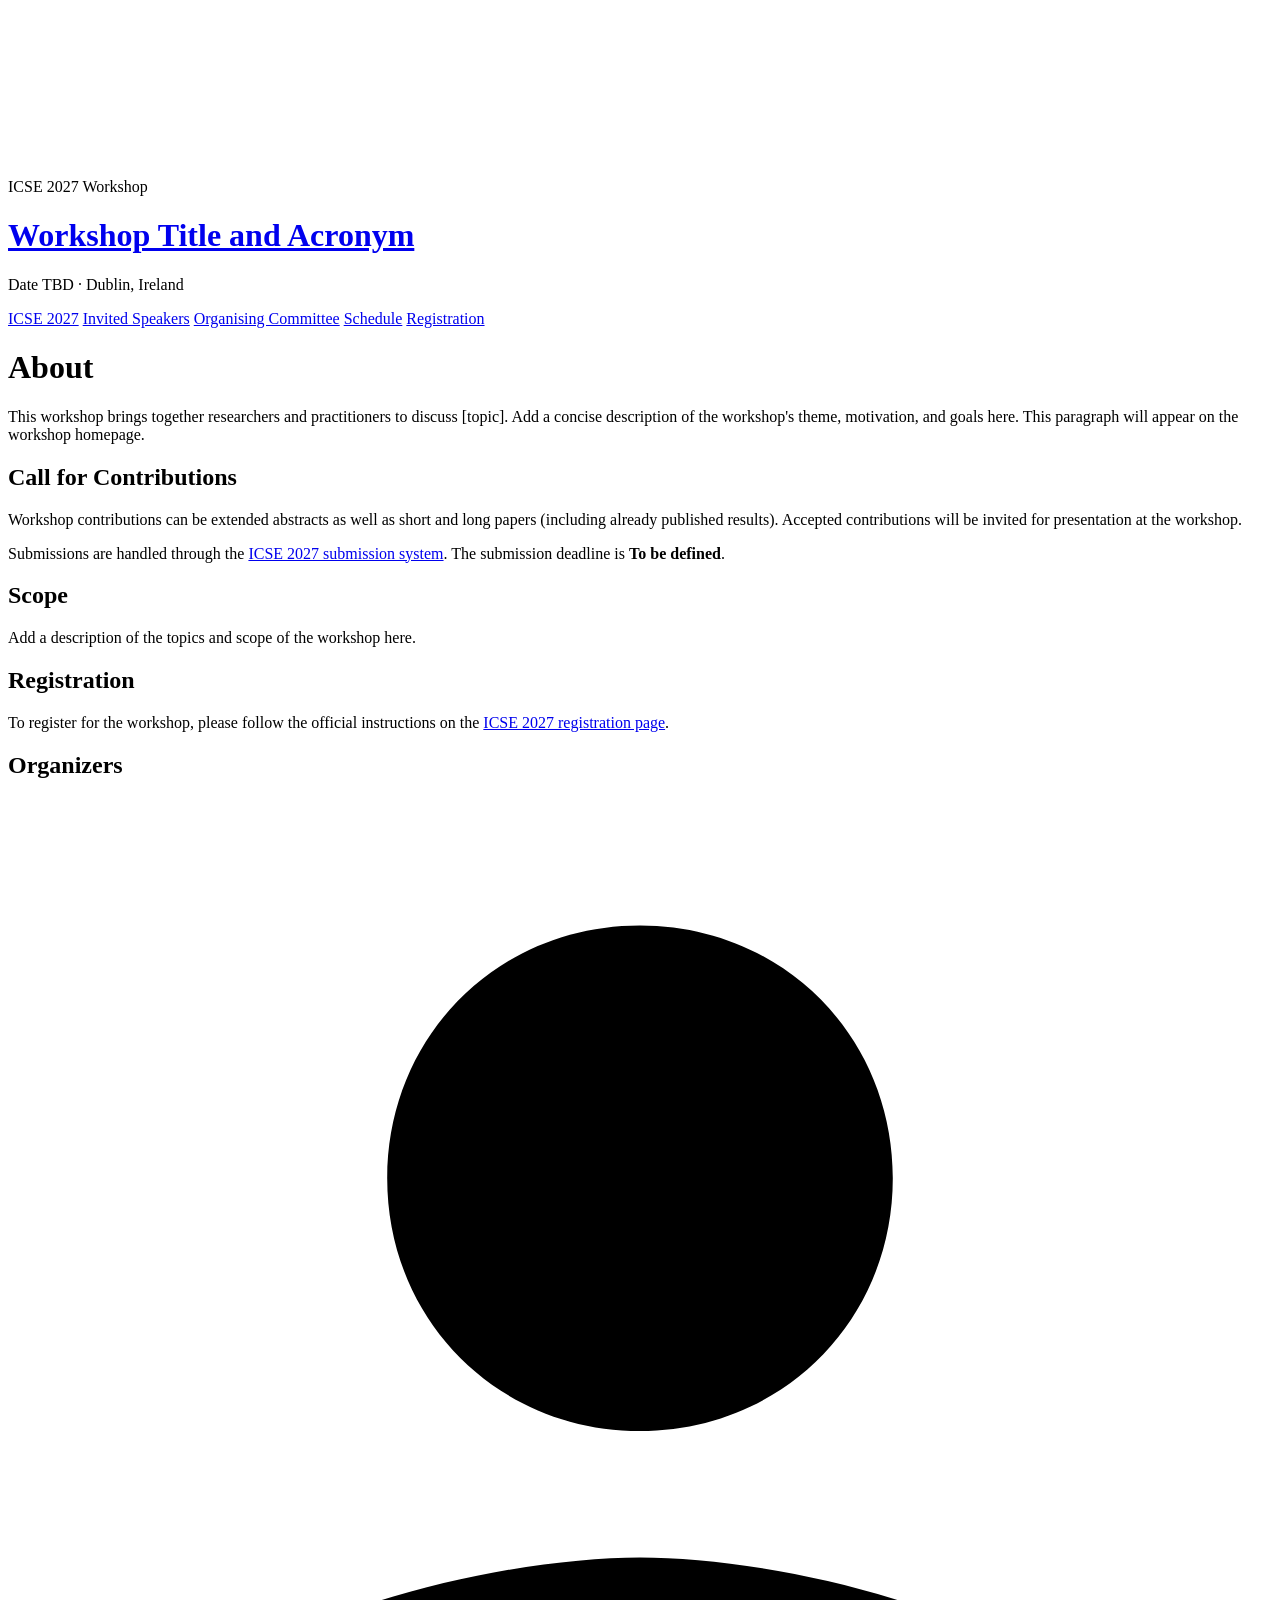
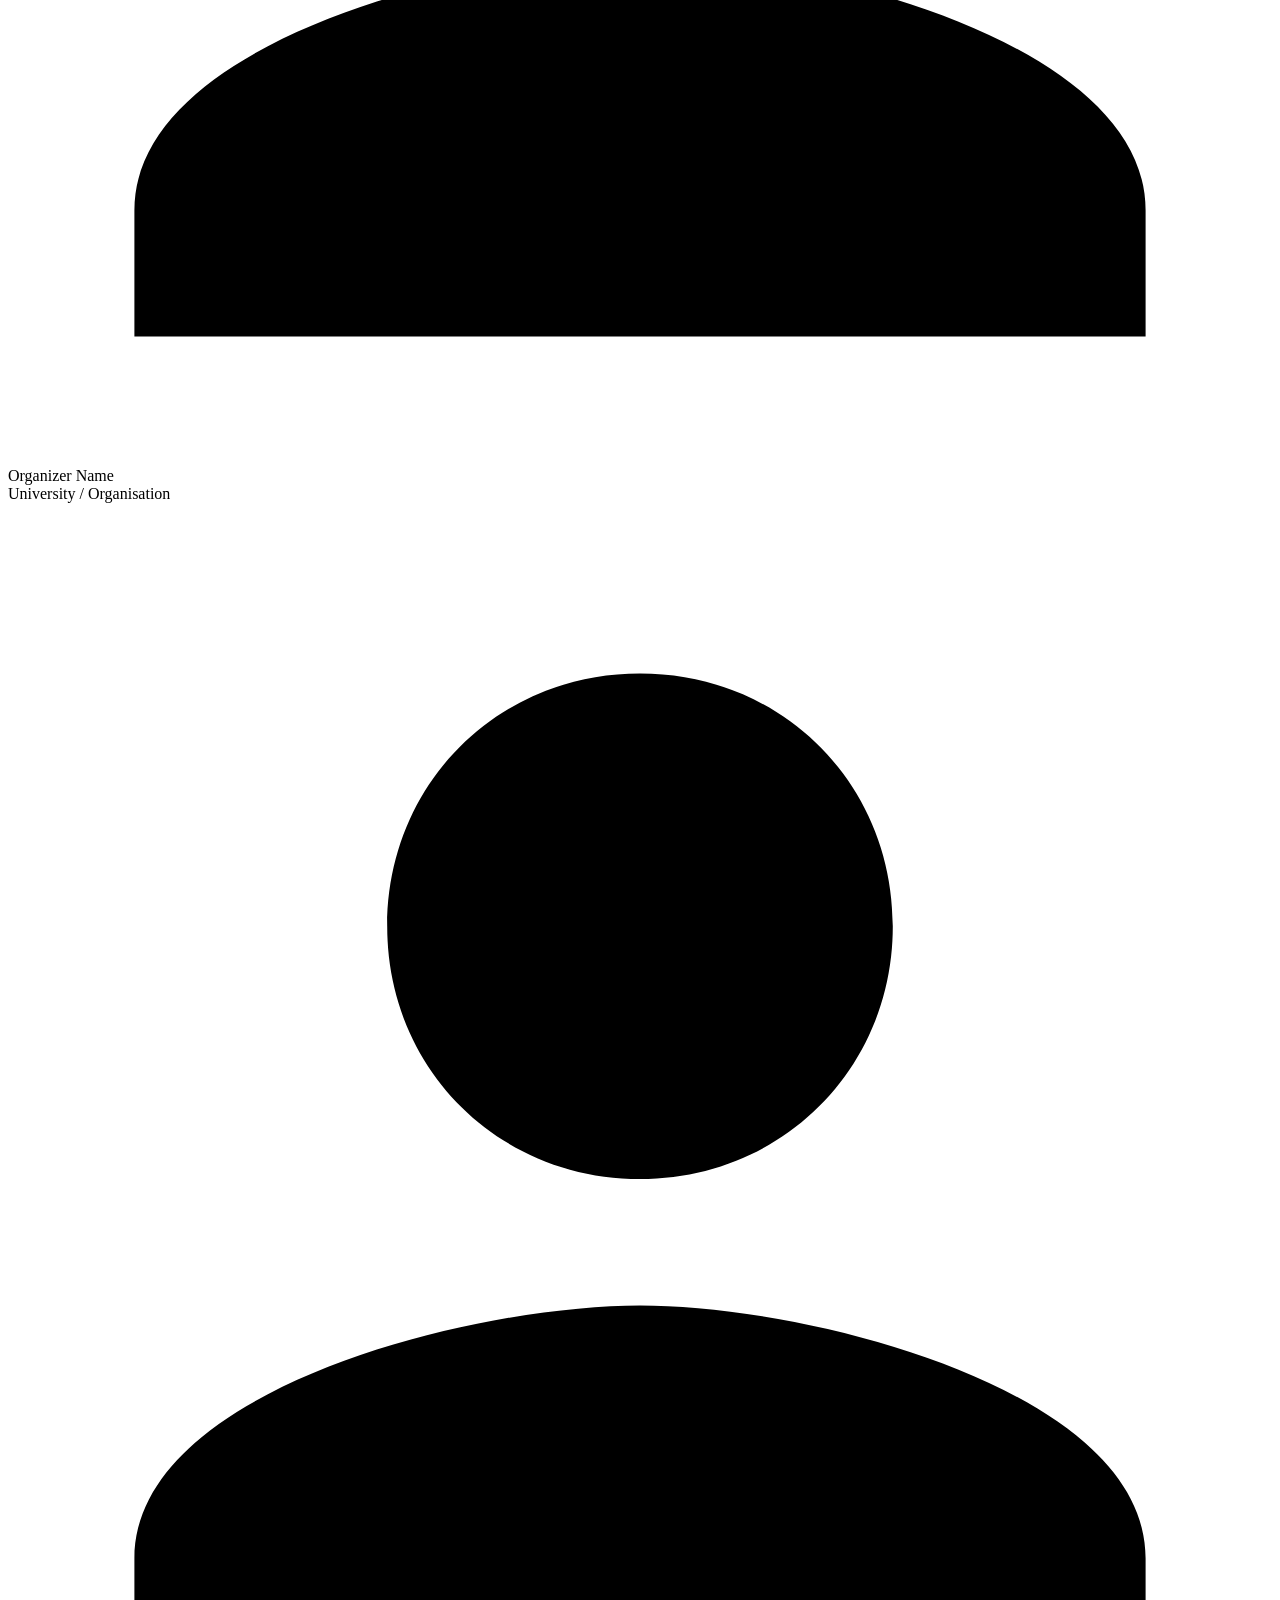
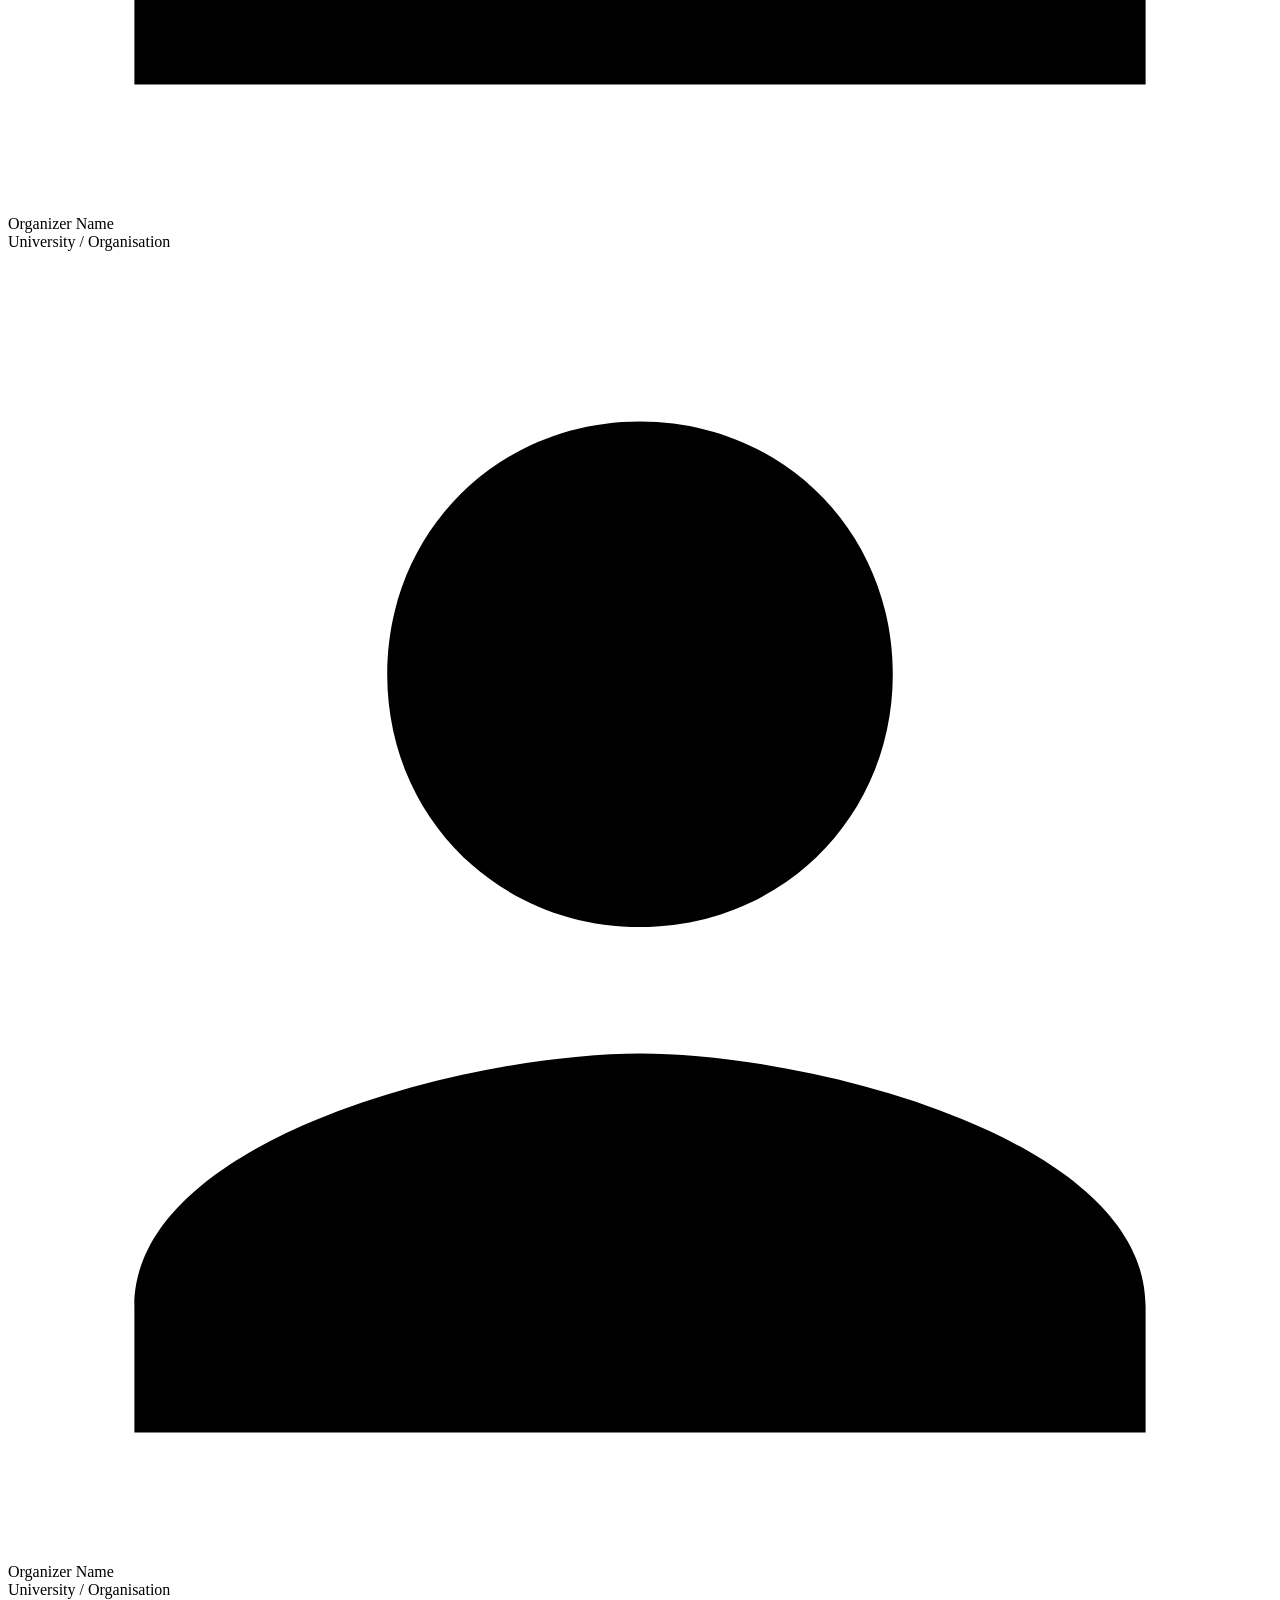
==== index.html @ 01742e88 "template" ====
<!DOCTYPE html>
<html lang="en">
<head>
  <meta charset="UTF-8"/>
  <meta name="viewport" content="width=device-width, initial-scale=1"/>
  <title>Workshop Title and Acronym · ICSE 2027</title>
  <link rel="stylesheet" href="assets/style.css"/>
</head>
<body>

<!-- ── Hero Banner ─────────────────────────────── -->
<header class="hero">
  <canvas class="hero-canvas"></canvas>
  <div class="hero-inner">
    <p class="hero-tagline">ICSE 2027 Workshop</p>
    <h1 class="hero-title">
      <a href="index.html">Workshop Title and Acronym</a>
    </h1>
    <p class="hero-date">Date TBD · Dublin, Ireland</p>
    <nav class="hero-nav">
      <a href="https://conf.researchr.org/home/icse-2027" target="_blank" rel="noopener">ICSE 2027</a>
      <a href="invited/index.html">Invited Speakers</a>
      <a href="committee/index.html">Organising Committee</a>
      <a href="schedule/schedule.pdf">Schedule</a>
      <a href="https://icse2027.hotcrp.com/" target="_blank" rel="noopener">Registration</a>
    </nav>
  </div>
</header>

<!-- ── Page Body ───────────────────────────────── -->
<main class="page-content about-section">

  <h1>About</h1>
  <p>
    This workshop brings together researchers and practitioners to discuss [topic].
    Add a concise description of the workshop's theme, motivation, and goals here.
    This paragraph will appear on the workshop homepage.
  </p>

  <h2>Call for Contributions</h2>
  <p>
    Workshop contributions can be extended abstracts as well as short and long papers
    (including already published results). Accepted contributions will be invited for
    presentation at the workshop.
  </p>
  <p>
    Submissions are handled through the
    <a href="https://icse2027.hotcrp.com/" target="_blank" rel="noopener">ICSE 2027 submission system</a>.
    The submission deadline is <strong>To be defined</strong>.
  </p>

  <h2>Scope</h2>
  <p>
    Add a description of the topics and scope of the workshop here.
  </p>

  <h2>Registration</h2>
  <p>
    To register for the workshop, please follow the official instructions on the
    <a href="https://icse2027.hotcrp.com/" target="_blank" rel="noopener">ICSE 2027 registration page</a>.
  </p>

  <h2>Organizers</h2>
  <div style="display:flex; flex-direction:column; gap:22px; margin-top:12px;">

    <!-- Repeat this block for each organizer -->
    <div class="speaker-card" style="padding-bottom:22px; margin-bottom:0; border-bottom:1px solid var(--border);">
      <div class="speaker-photo-placeholder">
        <svg viewBox="0 0 24 24" xmlns="http://www.w3.org/2000/svg">
          <path d="M12 12c2.7 0 4.8-2.1 4.8-4.8S14.7 2.4 12 2.4 7.2 4.5 7.2 7.2 9.3 12 12 12zm0 2.4c-3.2 0-9.6 1.6-9.6 4.8v2.4h19.2v-2.4c0-3.2-6.4-4.8-9.6-4.8z"/>
        </svg>
      </div>
      <div class="speaker-info">
        <div class="speaker-name">Organizer Name</div>
        <div class="speaker-org">University / Organisation</div>
      </div>
    </div>

    <div class="speaker-card" style="padding-bottom:22px; margin-bottom:0; border-bottom:1px solid var(--border);">
      <div class="speaker-photo-placeholder">
        <svg viewBox="0 0 24 24" xmlns="http://www.w3.org/2000/svg">
          <path d="M12 12c2.7 0 4.8-2.1 4.8-4.8S14.7 2.4 12 2.4 7.2 4.5 7.2 7.2 9.3 12 12 12zm0 2.4c-3.2 0-9.6 1.6-9.6 4.8v2.4h19.2v-2.4c0-3.2-6.4-4.8-9.6-4.8z"/>
        </svg>
      </div>
      <div class="speaker-info">
        <div class="speaker-name">Organizer Name</div>
        <div class="speaker-org">University / Organisation</div>
      </div>
    </div>

    <div class="speaker-card" style="padding-bottom:0; margin-bottom:0; border-bottom:none;">
      <div class="speaker-photo-placeholder">
        <svg viewBox="0 0 24 24" xmlns="http://www.w3.org/2000/svg">
          <path d="M12 12c2.7 0 4.8-2.1 4.8-4.8S14.7 2.4 12 2.4 7.2 4.5 7.2 7.2 9.3 12 12 12zm0 2.4c-3.2 0-9.6 1.6-9.6 4.8v2.4h19.2v-2.4c0-3.2-6.4-4.8-9.6-4.8z"/>
        </svg>
      </div>
      <div class="speaker-info">
        <div class="speaker-name">Organizer Name</div>
        <div class="speaker-org">University / Organisation</div>
      </div>
    </div>

  </div>

</main>

<footer class="site-footer">
  This website is built as a static GitHub Pages site for the ICSE 2027 Workshop.
  ●
  <a href="https://conf.researchr.org/home/icse-2027" target="_blank" rel="noopener">ICSE 2027</a>
</footer>

<script src="assets/stars.js"></script>
</body>
</html>
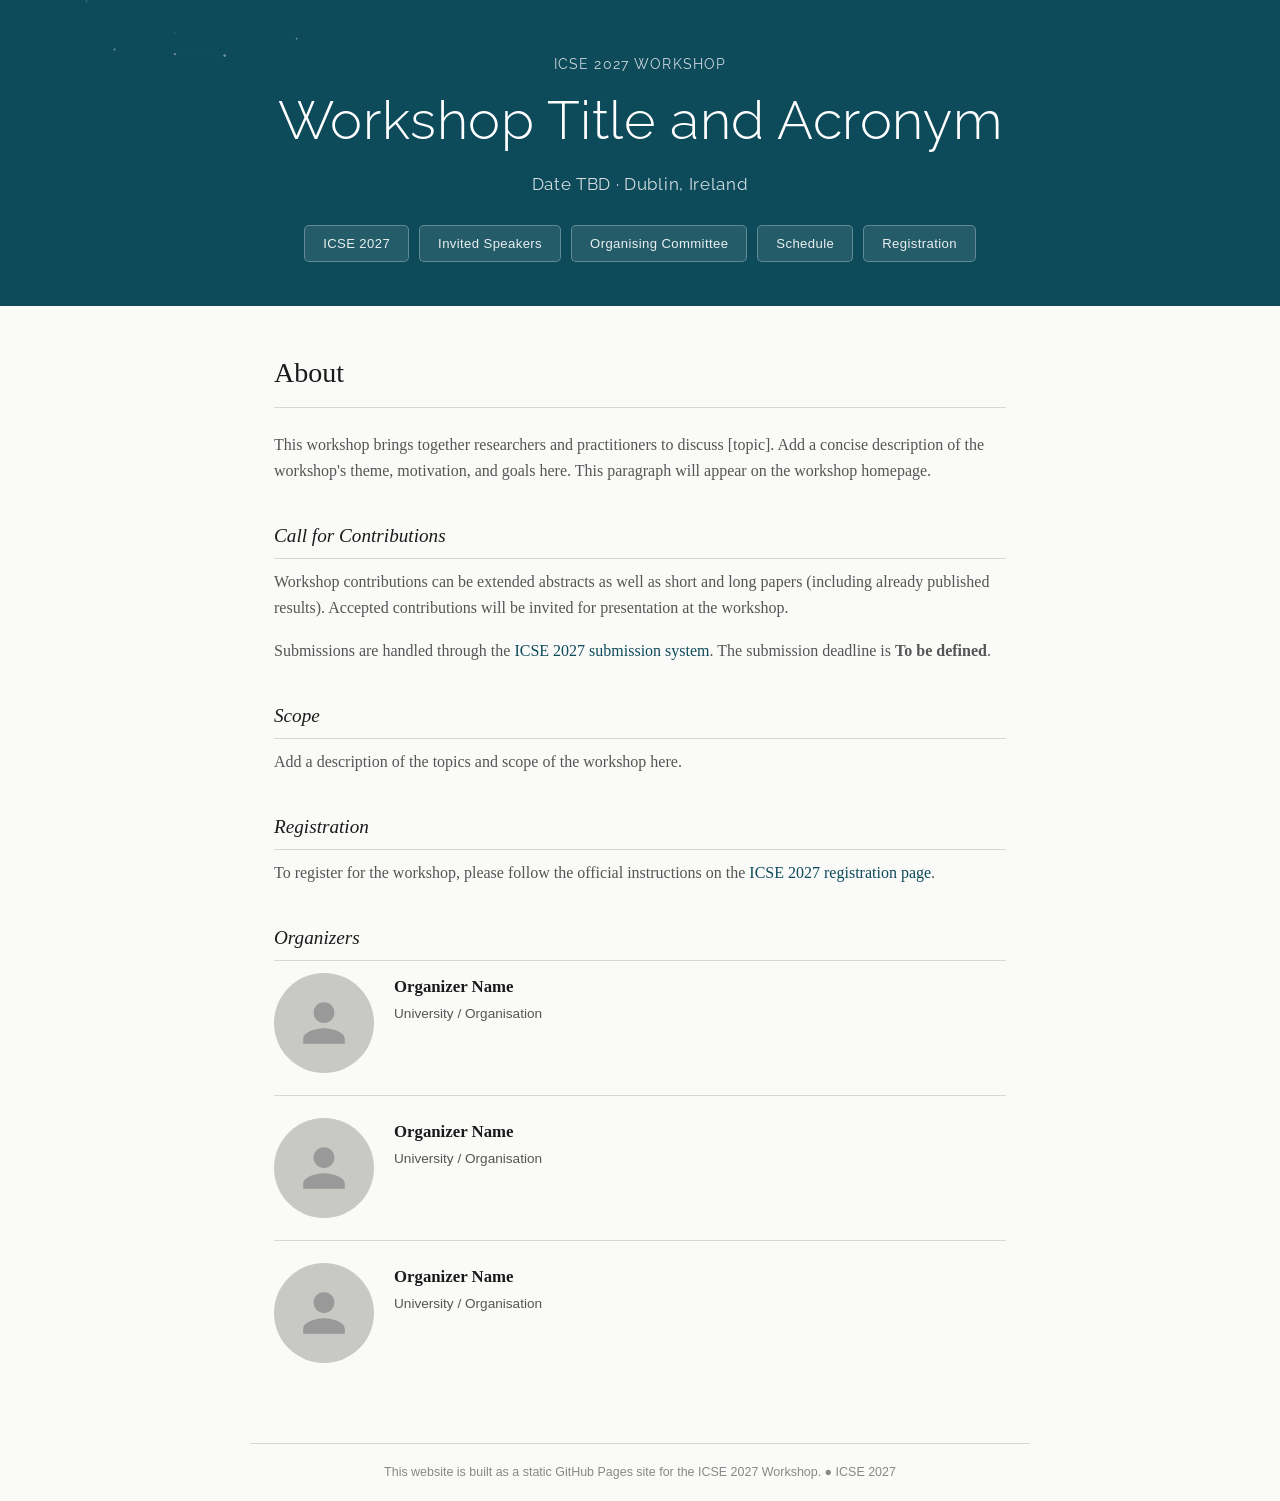
==== commit 1870229b: "template change" ====
--- a/index.html
+++ b/index.html
@@ -4,6 +4,9 @@
   <meta charset="UTF-8"/>
   <meta name="viewport" content="width=device-width, initial-scale=1"/>
   <title>Workshop Title and Acronym · ICSE 2027</title>
+  <link rel="preconnect" href="https://fonts.googleapis.com"/>
+  <link rel="preconnect" href="https://fonts.gstatic.com" crossorigin/>
+  <link href="https://fonts.googleapis.com/css2?family=Raleway:wght@300;400&display=swap" rel="stylesheet"/>
   <link rel="stylesheet" href="assets/style.css"/>
 </head>
 <body>
--- a/assets/style.css
+++ b/assets/style.css
@@ -0,0 +1,297 @@
+/* ── Reset & Base ───────────────────────────────── */
+*, *::before, *::after { box-sizing: border-box; margin: 0; padding: 0; }
+
+:root {
+  --teal:      #0d4a5a;
+  --teal-dark: #09343f;
+  --teal-mid:  #0c3f4d;
+  --accent:    #4fbcd4;
+  --cream:     #fafaf8;
+  --text:      #1a1a1a;
+  --muted:     #555;
+  --border:    #d8d8d0;
+  --gray-card: #f0f0ec;
+  --nav-btn-bg:   rgba(255,255,255,0.10);
+  --nav-btn-bdr:  rgba(255,255,255,0.28);
+  font-size: 16px;
+}
+
+html, body {
+  font-family: 'Georgia', 'Times New Roman', serif;
+  background: var(--cream);
+  color: var(--text);
+  line-height: 1.65;
+}
+
+a { color: var(--teal); text-decoration: none; }
+a:hover { text-decoration: underline; }
+
+/* ── Hero Banner ────────────────────────────────── */
+.hero {
+  background: var(--teal);
+  position: relative;
+  overflow: hidden;
+  padding: 52px 24px 44px;
+  text-align: center;
+}
+
+/* Star-field canvas overlay */
+.hero-canvas {
+  position: absolute;
+  inset: 0;
+  pointer-events: none;
+  opacity: 0.55;
+}
+
+.hero-inner {
+  position: relative;
+  z-index: 1;
+  max-width: 760px;
+  margin: 0 auto;
+  text-align: center;
+}
+
+.hero-tagline {
+  font-family: 'Raleway', 'Helvetica Neue', Helvetica, Arial, sans-serif;
+  font-size: 0.9rem;
+  font-weight: 400;
+  color: rgba(255,255,255,0.78);
+  letter-spacing: 0.08em;
+  text-transform: uppercase;
+  margin-bottom: 12px;
+}
+
+.hero-title {
+  font-family: 'Raleway', 'Helvetica Neue', Helvetica, Arial, sans-serif;
+  font-size: clamp(2rem, 5vw, 3.4rem);
+  font-weight: 300;
+  color: #fff;
+  line-height: 1.2;
+  margin-bottom: 18px;
+  letter-spacing: 0.01em;
+}
+.hero-title a { color: #fff; }
+.hero-title a:hover { text-decoration: underline; }
+
+.hero-date {
+  font-family: 'Raleway', 'Helvetica Neue', Helvetica, Arial, sans-serif;
+  font-size: 1.05rem;
+  font-weight: 400;
+  color: rgba(255,255,255,0.82);
+  letter-spacing: 0.04em;
+  margin-bottom: 26px;
+}
+
+/* ── Nav Buttons ────────────────────────────────── */
+.hero-nav {
+  display: flex;
+  flex-wrap: wrap;
+  justify-content: center;
+  gap: 10px;
+}
+
+.hero-nav a {
+  display: inline-block;
+  padding: 7px 18px;
+  border: 1px solid var(--nav-btn-bdr);
+  border-radius: 5px;
+  background: var(--nav-btn-bg);
+  color: rgba(255,255,255,0.90);
+  font-family: 'Helvetica Neue', Helvetica, Arial, sans-serif;
+  font-size: 0.82rem;
+  letter-spacing: 0.03em;
+  transition: background 0.18s, border-color 0.18s;
+  text-decoration: none;
+}
+.hero-nav a:hover,
+.hero-nav a.active {
+  background: rgba(255,255,255,0.20);
+  border-color: rgba(255,255,255,0.55);
+  text-decoration: none;
+}
+
+/* ── Page Content ───────────────────────────────── */
+.page-content {
+  max-width: 780px;
+  margin: 0 auto;
+  padding: 44px 24px 80px;
+}
+
+.page-content h1 {
+  font-family: 'Georgia', serif;
+  font-size: 1.75rem;
+  font-weight: 400;
+  color: var(--text);
+  border-bottom: 1px solid var(--border);
+  padding-bottom: 10px;
+  margin-bottom: 32px;
+}
+
+.page-content h2 {
+  font-family: 'Georgia', serif;
+  font-size: 1.15rem;
+  font-weight: 400;
+  font-style: italic;
+  color: var(--text);
+  margin: 36px 0 10px;
+}
+
+.page-content p {
+  margin-bottom: 1em;
+  color: var(--muted);
+}
+
+/* ── Speaker Card ───────────────────────────────── */
+.speaker-card {
+  display: flex;
+  align-items: flex-start;
+  gap: 20px;
+  margin-bottom: 40px;
+  padding-bottom: 40px;
+  border-bottom: 1px solid var(--border);
+}
+.speaker-card:last-child { border-bottom: none; }
+
+.speaker-photo {
+  flex-shrink: 0;
+  width: 100px;
+  height: 100px;
+  border-radius: 50%;
+  object-fit: cover;
+  background: #c8c8c4;
+  display: block;
+}
+
+.speaker-photo-placeholder {
+  flex-shrink: 0;
+  width: 100px;
+  height: 100px;
+  border-radius: 50%;
+  background: #c8c8c4;
+  display: flex;
+  align-items: center;
+  justify-content: center;
+}
+.speaker-photo-placeholder svg {
+  width: 52px;
+  height: 52px;
+  fill: #999;
+}
+
+.speaker-info { flex: 1; }
+
+.speaker-name {
+  font-family: 'Georgia', serif;
+  font-size: 1.05rem;
+  font-weight: 700;
+  margin-bottom: 2px;
+  color: var(--text);
+}
+
+.speaker-org {
+  font-family: 'Helvetica Neue', Helvetica, Arial, sans-serif;
+  font-size: 0.85rem;
+  color: var(--muted);
+  margin-bottom: 6px;
+}
+
+.speaker-title {
+  font-style: italic;
+  font-size: 0.95rem;
+  color: var(--muted);
+  margin-bottom: 8px;
+}
+
+.speaker-abstract {
+  font-size: 0.92rem;
+  color: #666;
+  line-height: 1.6;
+}
+
+/* ── Organising Committee Grid ──────────────────── */
+.committee-grid {
+  display: grid;
+  grid-template-columns: 1fr 1fr;
+  gap: 32px 28px;
+  margin-top: 16px;
+}
+
+@media (max-width: 560px) {
+  .committee-grid { grid-template-columns: 1fr; }
+}
+
+.committee-card {
+  display: flex;
+  gap: 14px;
+  align-items: flex-start;
+}
+
+.committee-photo {
+  flex-shrink: 0;
+  width: 64px;
+  height: 64px;
+  border-radius: 50%;
+  background: #c8c8c4;
+  display: flex;
+  align-items: center;
+  justify-content: center;
+  overflow: hidden;
+}
+.committee-photo svg {
+  width: 34px;
+  height: 34px;
+  fill: #999;
+}
+
+.committee-info { font-size: 0.88rem; line-height: 1.5; }
+
+.committee-name {
+  font-family: 'Georgia', serif;
+  font-weight: 700;
+  font-size: 0.95rem;
+  color: var(--text);
+}
+.committee-role {
+  font-size: 0.80rem;
+  font-style: italic;
+  color: var(--teal);
+}
+.committee-uni  { color: var(--muted); }
+.committee-country { color: #888; font-size: 0.80rem; }
+
+/* ── Footer ─────────────────────────────────────── */
+.site-footer {
+  border-top: 1px solid var(--border);
+  padding: 18px 24px;
+  text-align: center;
+  font-family: 'Helvetica Neue', Helvetica, Arial, sans-serif;
+  font-size: 0.78rem;
+  color: #888;
+  max-width: 780px;
+  margin: 0 auto;
+}
+.site-footer a { color: #888; }
+.site-footer a:hover { color: var(--teal); }
+
+/* ── About / home body ──────────────────────────── */
+.about-section h1 {
+  font-family: 'Georgia', serif;
+  font-size: 1.75rem;
+  font-weight: 400;
+  border-bottom: 1px solid var(--border);
+  padding-bottom: 10px;
+  margin-bottom: 24px;
+}
+.about-section h2 {
+  font-family: 'Georgia', serif;
+  font-size: 1.2rem;
+  font-weight: 400;
+  margin: 36px 0 10px;
+  border-bottom: 1px solid var(--border);
+  padding-bottom: 6px;
+}
+
+@media (max-width: 640px) {
+  .speaker-card { flex-direction: column; align-items: center; text-align: center; }
+  .committee-grid { grid-template-columns: 1fr; }
+}
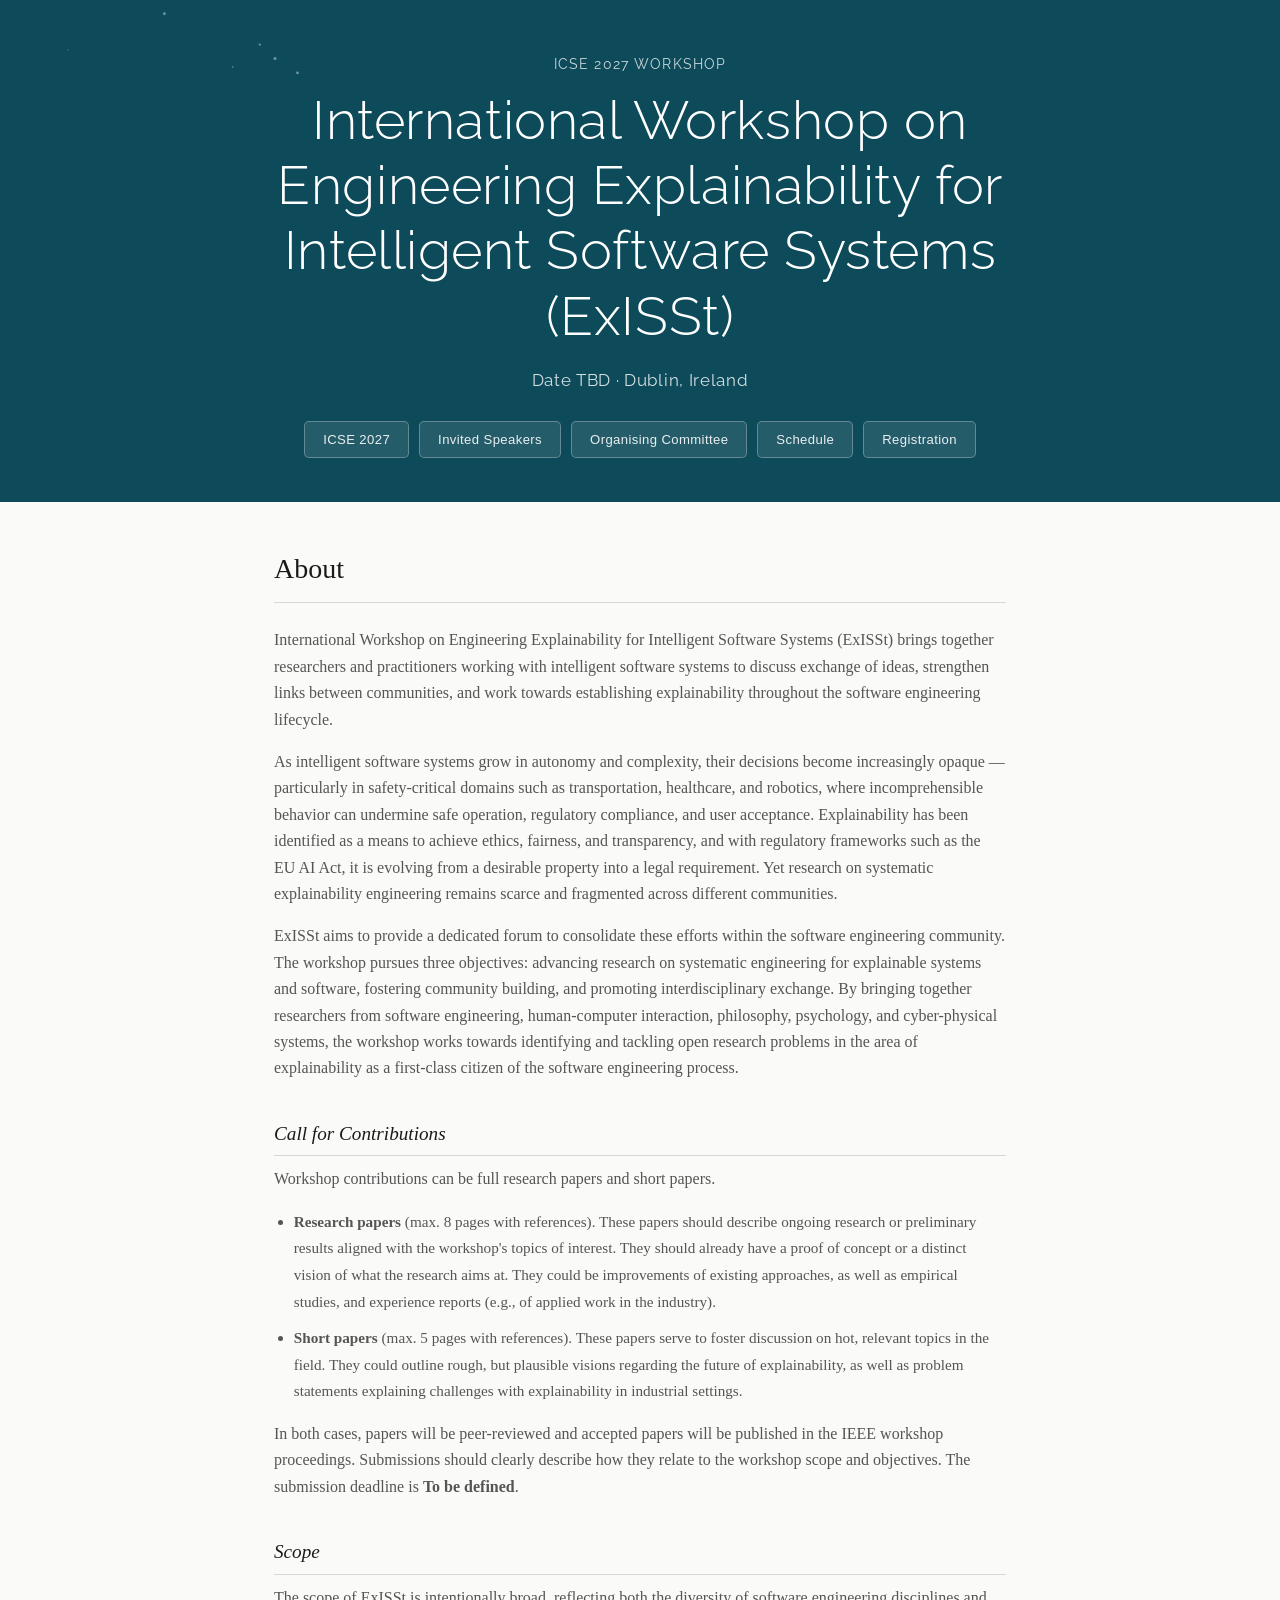
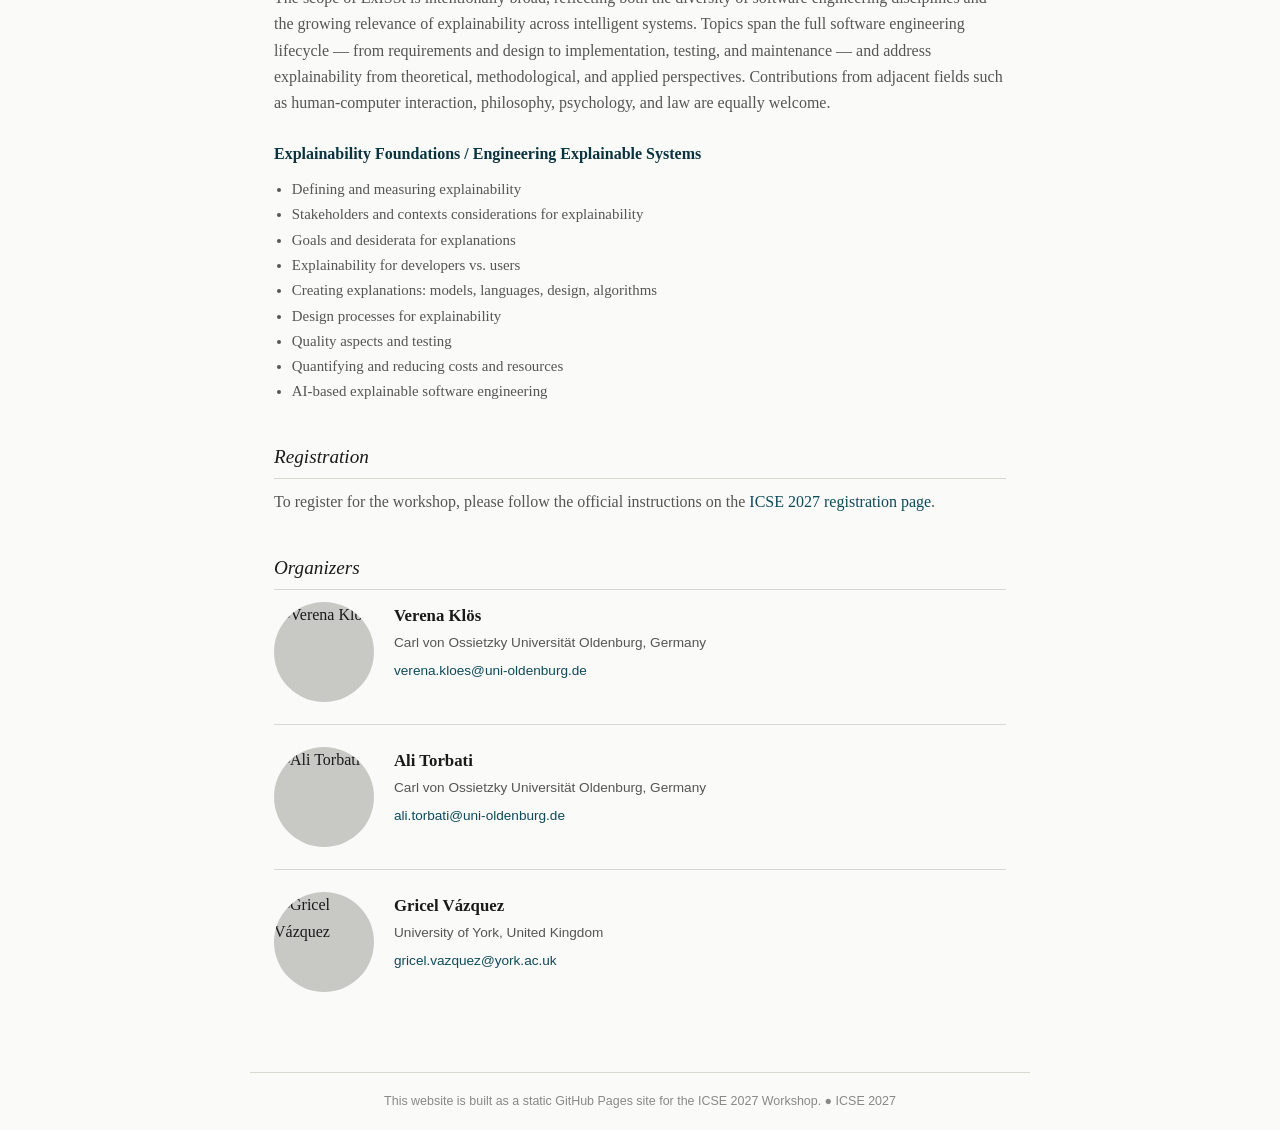
==== commit 00082803: "updated ExiSSt website" ====
--- a/index.html
+++ b/index.html
@@ -3,7 +3,7 @@
 <head>
   <meta charset="UTF-8"/>
   <meta name="viewport" content="width=device-width, initial-scale=1"/>
-  <title>Workshop Title and Acronym · ICSE 2027</title>
+  <title>International Workshop on Engineering Explainability for Intelligent Software Systems (ExISSt) · ICSE 2027</title>
   <link rel="preconnect" href="https://fonts.googleapis.com"/>
   <link rel="preconnect" href="https://fonts.gstatic.com" crossorigin/>
   <link href="https://fonts.googleapis.com/css2?family=Raleway:wght@300;400&display=swap" rel="stylesheet"/>
@@ -17,7 +17,7 @@
   <div class="hero-inner">
     <p class="hero-tagline">ICSE 2027 Workshop</p>
     <h1 class="hero-title">
-      <a href="index.html">Workshop Title and Acronym</a>
+      International Workshop on Engineering Explainability for Intelligent Software Systems (ExISSt)
     </h1>
     <p class="hero-date">Date TBD · Dublin, Ireland</p>
     <nav class="hero-nav">
@@ -35,27 +35,84 @@
 
   <h1>About</h1>
   <p>
-    This workshop brings together researchers and practitioners to discuss [topic].
-    Add a concise description of the workshop's theme, motivation, and goals here.
-    This paragraph will appear on the workshop homepage.
+    International Workshop on Engineering Explainability for Intelligent Software Systems (ExISSt)
+    brings together researchers and practitioners working with intelligent software systems to discuss
+    exchange of ideas, strengthen links between communities, and work towards establishing
+    explainability throughout the software engineering lifecycle.
   </p>
+  <p>
+    As intelligent software systems grow in autonomy and complexity, their decisions become
+    increasingly opaque — particularly in safety-critical domains such as transportation, healthcare,
+    and robotics, where incomprehensible behavior can undermine safe operation, regulatory compliance,
+    and user acceptance. Explainability has been identified as a means to achieve ethics, fairness,
+    and transparency, and with regulatory frameworks such as the EU AI Act, it is evolving from a
+    desirable property into a legal requirement. Yet research on systematic explainability engineering
+    remains scarce and fragmented across different communities.
+  </p>
+  <p>
+    ExISSt aims to provide a dedicated forum to consolidate these efforts within the software
+    engineering community. The workshop pursues three objectives: advancing research on systematic
+    engineering for explainable systems and software, fostering community building, and promoting
+    interdisciplinary exchange. By bringing together researchers from software engineering,
+    human-computer interaction, philosophy, psychology, and cyber-physical systems, the workshop
+    works towards identifying and tackling open research problems in the area of explainability
+    as a first-class citizen of the software engineering process.
+  </p>
+  <p></p>
 
   <h2>Call for Contributions</h2>
+  <p>Workshop contributions can be full research papers and short papers.</p>
+  <ul class="contributions-list">
+    <li>
+      <strong>Research papers</strong> (max. 8 pages with references). These papers should describe
+      ongoing research or preliminary results aligned with the workshop's topics of interest. They
+      should already have a proof of concept or a distinct vision of what the research aims at. They
+      could be improvements of existing approaches, as well as empirical studies, and experience
+      reports (e.g., of applied work in the industry).
+    </li>
+    <li>
+      <strong>Short papers</strong> (max. 5 pages with references). These papers serve to foster
+      discussion on hot, relevant topics in the field. They could outline rough, but plausible
+      visions regarding the future of explainability, as well as problem statements explaining
+      challenges with explainability in industrial settings.
+    </li>
+  </ul>
   <p>
-    Workshop contributions can be extended abstracts as well as short and long papers
-    (including already published results). Accepted contributions will be invited for
-    presentation at the workshop.
-  </p>
-  <p>
-    Submissions are handled through the
-    <a href="https://icse2027.hotcrp.com/" target="_blank" rel="noopener">ICSE 2027 submission system</a>.
-    The submission deadline is <strong>To be defined</strong>.
+    In both cases, papers will be peer-reviewed and accepted papers will be published in the
+    IEEE workshop proceedings. Submissions should clearly describe how they relate to the
+    workshop scope and objectives. The submission deadline is <strong>To be defined</strong>.
   </p>
 
   <h2>Scope</h2>
   <p>
-    Add a description of the topics and scope of the workshop here.
+    The scope of ExISSt is intentionally broad, reflecting both the diversity of software engineering
+    disciplines and the growing relevance of explainability across intelligent systems. Topics span
+    the full software engineering lifecycle — from requirements and design to implementation, testing,
+    and maintenance — and address explainability from theoretical, methodological, and applied
+    perspectives. Contributions from adjacent fields such as human-computer interaction, philosophy,
+    psychology, and law are equally welcome.
   </p>
+
+  <div class="scope-grid">
+
+    <div class="scope-category">
+      <h3>Explainability Foundations / Engineering Explainable Systems</h3>
+      <ul>
+        <li>Defining and measuring explainability</li>
+        <li>Stakeholders and contexts considerations for explainability</li>
+        <li>Goals and desiderata for explanations</li>
+        <li>Explainability for developers vs. users</li>
+
+        <li>Creating explanations: models, languages, design, algorithms</li>
+        <li>Design processes for explainability</li>
+        <li>Quality aspects and testing</li>
+        <li>Quantifying and reducing costs and resources</li>
+        <li>AI-based explainable software engineering</li>
+      </ul>
+    </div>
+
+
+  </div>
 
   <h2>Registration</h2>
   <p>
@@ -66,40 +123,36 @@
   <h2>Organizers</h2>
   <div style="display:flex; flex-direction:column; gap:22px; margin-top:12px;">
 
-    <!-- Repeat this block for each organizer -->
     <div class="speaker-card" style="padding-bottom:22px; margin-bottom:0; border-bottom:1px solid var(--border);">
       <div class="speaker-photo-placeholder">
-        <svg viewBox="0 0 24 24" xmlns="http://www.w3.org/2000/svg">
-          <path d="M12 12c2.7 0 4.8-2.1 4.8-4.8S14.7 2.4 12 2.4 7.2 4.5 7.2 7.2 9.3 12 12 12zm0 2.4c-3.2 0-9.6 1.6-9.6 4.8v2.4h19.2v-2.4c0-3.2-6.4-4.8-9.6-4.8z"/>
-        </svg>
+        <img src="https://uol.de/f/2/_processed_/8/2/csm_2024-05-08-Verena_Kloes-xxx-Daniel_Schmidt_fe08680b15.jpg" alt="Verena Klös"/>
       </div>
       <div class="speaker-info">
-        <div class="speaker-name">Organizer Name</div>
-        <div class="speaker-org">University / Organisation</div>
+        <div class="speaker-name">Verena Klös</div>
+        <div class="speaker-org">Carl von Ossietzky Universität Oldenburg, Germany</div>
+        <div class="speaker-org"><a href="mailto:verena.kloes@uni-oldenburg.de">verena.kloes@uni-oldenburg.de</a></div>
       </div>
     </div>
 
     <div class="speaker-card" style="padding-bottom:22px; margin-bottom:0; border-bottom:1px solid var(--border);">
       <div class="speaker-photo-placeholder">
-        <svg viewBox="0 0 24 24" xmlns="http://www.w3.org/2000/svg">
-          <path d="M12 12c2.7 0 4.8-2.1 4.8-4.8S14.7 2.4 12 2.4 7.2 4.5 7.2 7.2 9.3 12 12 12zm0 2.4c-3.2 0-9.6 1.6-9.6 4.8v2.4h19.2v-2.4c0-3.2-6.4-4.8-9.6-4.8z"/>
-        </svg>
+        <img src="https://uol.de/f/2/_processed_/b/3/csm_IMG_0683_160b7f02fb.jpg" alt="Ali Torbati"/>
       </div>
       <div class="speaker-info">
-        <div class="speaker-name">Organizer Name</div>
-        <div class="speaker-org">University / Organisation</div>
+        <div class="speaker-name">Ali Torbati</div>
+        <div class="speaker-org">Carl von Ossietzky Universität Oldenburg, Germany</div>
+        <div class="speaker-org"><a href="mailto:ali.torbati@uni-oldenburg.de">ali.torbati@uni-oldenburg.de</a></div>
       </div>
     </div>
 
     <div class="speaker-card" style="padding-bottom:0; margin-bottom:0; border-bottom:none;">
       <div class="speaker-photo-placeholder">
-        <svg viewBox="0 0 24 24" xmlns="http://www.w3.org/2000/svg">
-          <path d="M12 12c2.7 0 4.8-2.1 4.8-4.8S14.7 2.4 12 2.4 7.2 4.5 7.2 7.2 9.3 12 12 12zm0 2.4c-3.2 0-9.6 1.6-9.6 4.8v2.4h19.2v-2.4c0-3.2-6.4-4.8-9.6-4.8z"/>
-        </svg>
+        <img src="https://encrypted-tbn0.gstatic.com/images?q=tbn:ANd9GcT78x3J-VYGR2KL2MimqWO6vfWRMZTAXASORg&s" alt="Gricel Vázquez"/>
       </div>
       <div class="speaker-info">
-        <div class="speaker-name">Organizer Name</div>
-        <div class="speaker-org">University / Organisation</div>
+        <div class="speaker-name">Gricel Vázquez</div>
+        <div class="speaker-org">University of York, United Kingdom</div>
+        <div class="speaker-org"><a href="mailto:gricel.vazquez@york.ac.uk">gricel.vazquez@york.ac.uk</a></div>
       </div>
     </div>
 
--- a/assets/style.css
+++ b/assets/style.css
@@ -177,6 +177,13 @@
   height: 52px;
   fill: #999;
 }
+.speaker-photo-placeholder img {
+  width: 100%;
+  height: 100%;
+  object-fit: cover;
+  object-position: center top;
+  border-radius: 50%;
+}
 
 .speaker-info { flex: 1; }
 
@@ -242,6 +249,12 @@
   height: 34px;
   fill: #999;
 }
+.committee-photo img {
+  width: 100%;
+  height: 100%;
+  object-fit: cover;
+  object-position: center top;
+}
 
 .committee-info { font-size: 0.88rem; line-height: 1.5; }
 
@@ -258,6 +271,45 @@
 }
 .committee-uni  { color: var(--muted); }
 .committee-country { color: #888; font-size: 0.80rem; }
+
+/* ── Contributions List ─────────────────────────── */
+.contributions-list {
+  list-style: disc;
+  padding-left: 1.3em;
+  color: var(--muted);
+  font-size: 0.95rem;
+  line-height: 1.75;
+  margin: 12px 0 16px;
+}
+.contributions-list li { margin-bottom: 10px; }
+
+/* ── Scope Grid ─────────────────────────────────── */
+.scope-grid {
+  display: grid;
+  grid-template-columns: 1fr ;
+  gap: 28px 32px;
+  margin-top: 24px;
+}
+
+@media (max-width: 580px) {
+  .scope-grid { grid-template-columns: 1fr; }
+}
+
+.scope-category h3 {
+  font-family: 'Georgia', serif;
+  font-size: 1rem;
+  font-weight: 700;
+  color: var(--teal-dark);
+  margin-bottom: 10px;
+}
+
+.scope-category ul {
+  list-style: disc;
+  padding-left: 1.2em;
+  color: var(--muted);
+  font-size: 0.93rem;
+  line-height: 1.7;
+}
 
 /* ── Footer ─────────────────────────────────────── */
 .site-footer {
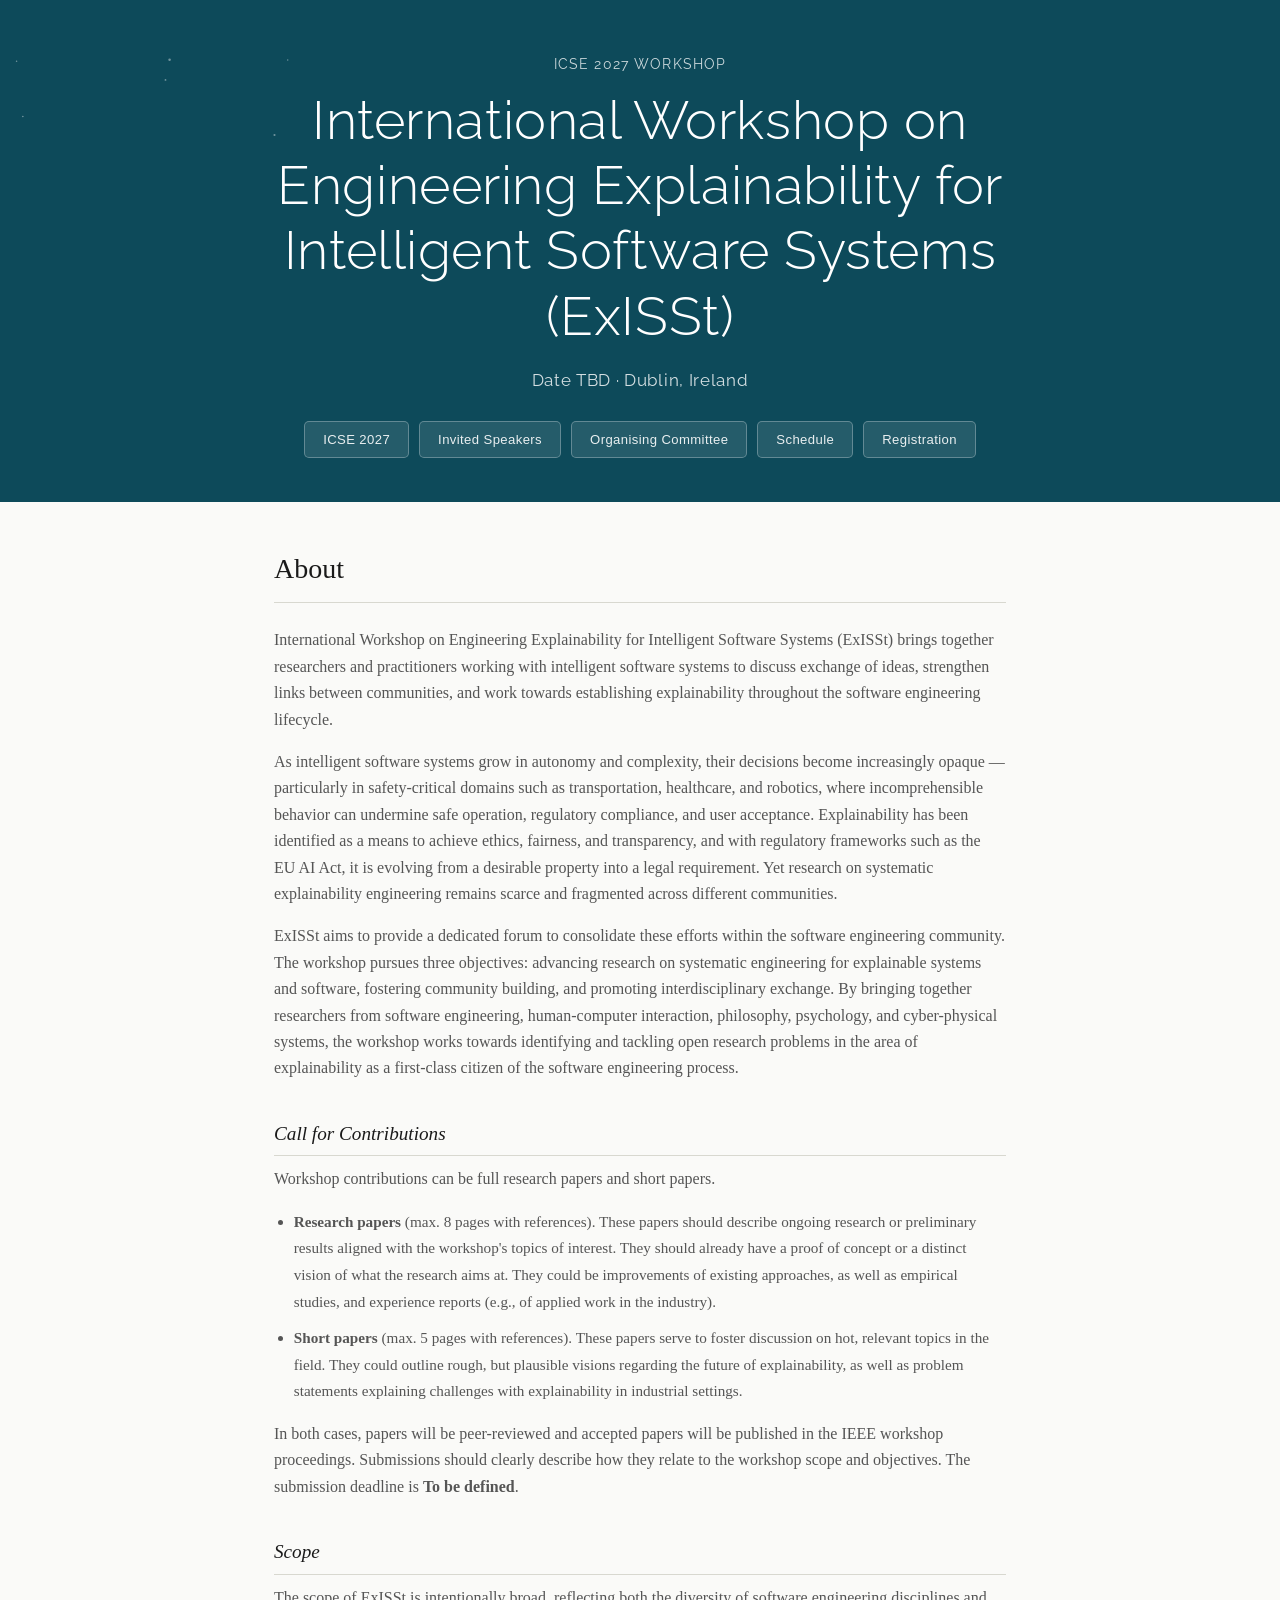
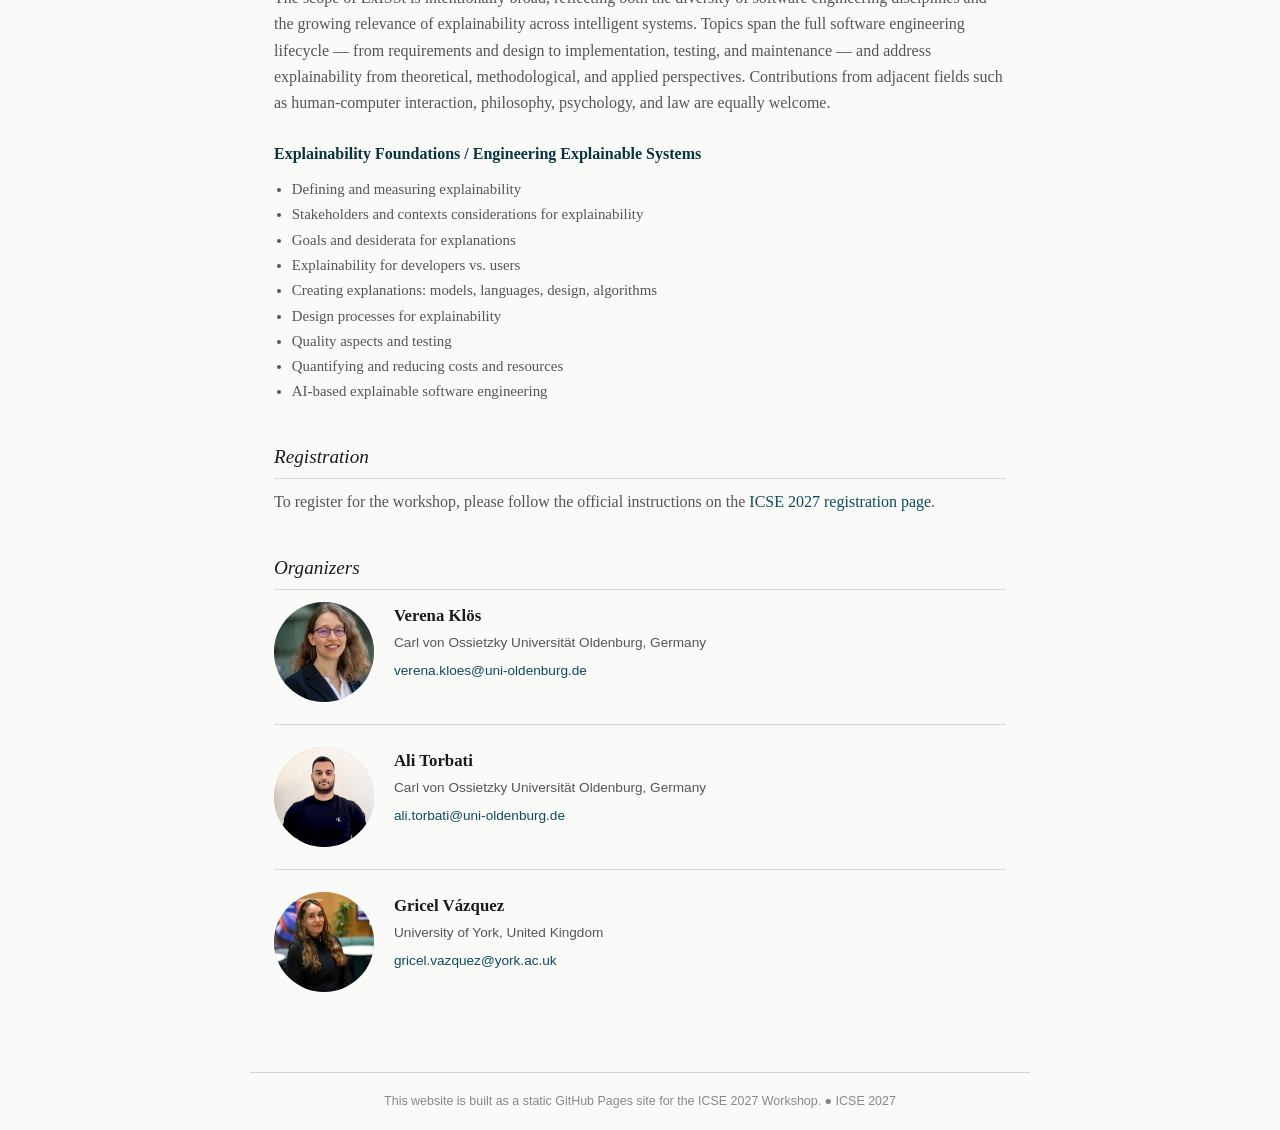
==== commit fb356d4d: "updated ExiSSt website" ====
--- a/index.html
+++ b/index.html
@@ -125,7 +125,7 @@
 
     <div class="speaker-card" style="padding-bottom:22px; margin-bottom:0; border-bottom:1px solid var(--border);">
       <div class="speaker-photo-placeholder">
-        <img src="https://uol.de/f/2/_processed_/8/2/csm_2024-05-08-Verena_Kloes-xxx-Daniel_Schmidt_fe08680b15.jpg" alt="Verena Klös"/>
+        <img src="assets/images/verena" alt="Verena Klös"/>
       </div>
       <div class="speaker-info">
         <div class="speaker-name">Verena Klös</div>
@@ -136,7 +136,7 @@
 
     <div class="speaker-card" style="padding-bottom:22px; margin-bottom:0; border-bottom:1px solid var(--border);">
       <div class="speaker-photo-placeholder">
-        <img src="https://uol.de/f/2/_processed_/b/3/csm_IMG_0683_160b7f02fb.jpg" alt="Ali Torbati"/>
+        <img src="assets/images/ali" alt="Ali Torbati"/>
       </div>
       <div class="speaker-info">
         <div class="speaker-name">Ali Torbati</div>
@@ -147,7 +147,7 @@
 
     <div class="speaker-card" style="padding-bottom:0; margin-bottom:0; border-bottom:none;">
       <div class="speaker-photo-placeholder">
-        <img src="https://encrypted-tbn0.gstatic.com/images?q=tbn:ANd9GcT78x3J-VYGR2KL2MimqWO6vfWRMZTAXASORg&s" alt="Gricel Vázquez"/>
+        <img src="assets/images/gricel" alt="Gricel Vázquez"/>
       </div>
       <div class="speaker-info">
         <div class="speaker-name">Gricel Vázquez</div>
